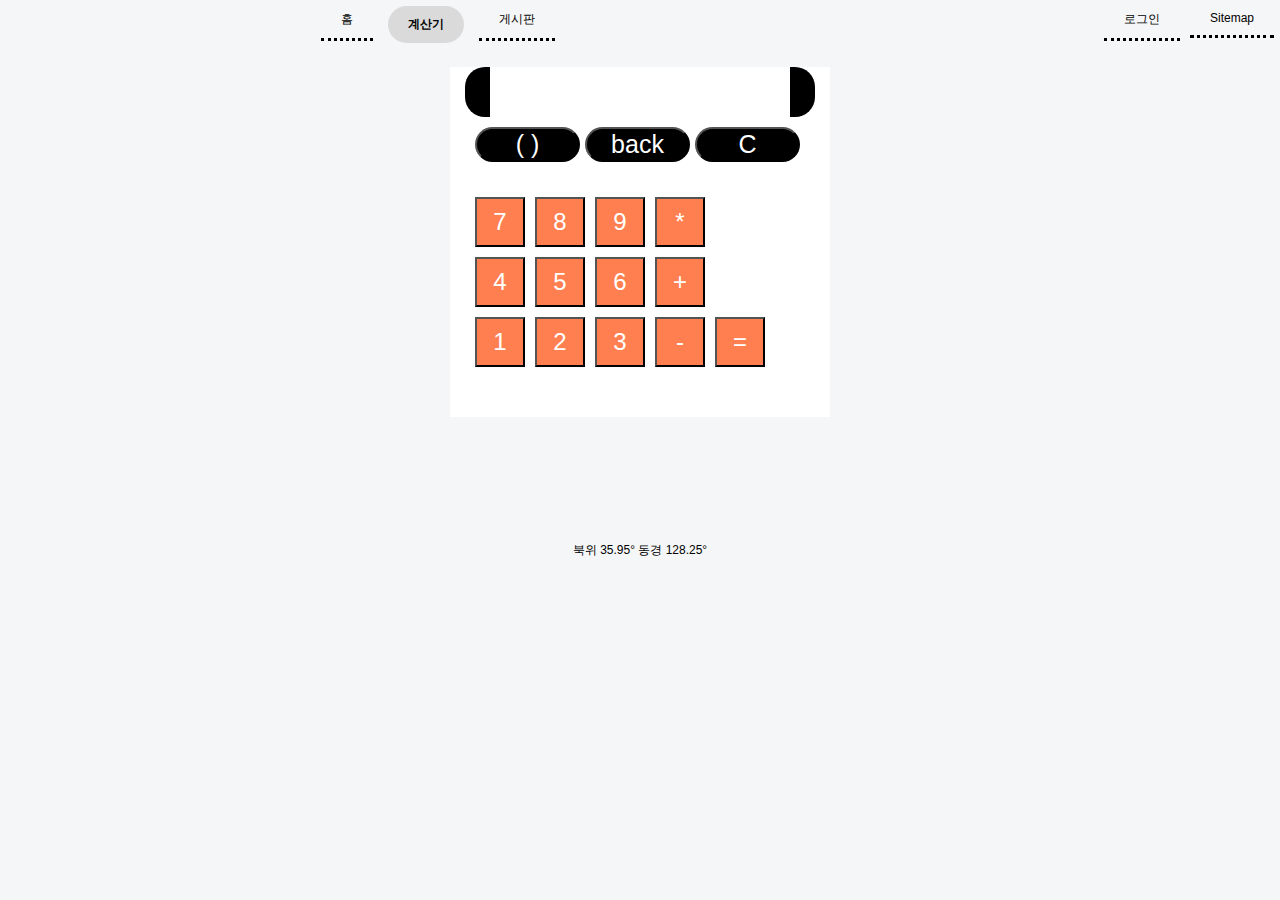
==== portfolio/calc.html @ ec163059 "first" ====
<!DOCTYPE html>
<html lang="en">
<head>
    <meta charset="UTF-8">
    <meta name="viewport" content="width=device-width, initial-scale=1.0">
    <meta http-equiv="X-UA-Compatible" content="ie=edge">
    <title>계산기</title>
    <link rel="stylesheet" href="../css/base.css">
    <link rel="stylesheet" href="../css/calc.css">
</head>
<body>
     <!-- 헤더 -->
     <header>
            <!-- <a href="/myhome/index.html"><img src="/myhome/img/logo.png" alt="logo"></a> -->
    </header>
        <!-- 전역 메뉴 바 -->
        <ul class="gnb">
                <li><a href="/myhome/index.html">홈</a></li>
                <li><a href="/myhome/portfolio/calc.html"class="active">계산기</a></li>
                <li><a href="/myhome/board/list.html">게시판</a></li>
                <li class="float_r"><a href="/myhome/sitemap.html">Sitemap</a></li>
                <li class="float_r"><a href="/myhome/login.html">로그인</a></li>
        </ul>
        <!-- 컨텐츠 -->
        <section>
            <div class="calc">
                <div class="screen">
                    <div class="disp" id="demo" ></div>
                    <div id="textresult"></div>
                </div>
                <div class="top_sign">
                    <button type="button">( )</a>
                    <button type="button" onclick="backText()">back</a>
                    <button type="button" onclick="clearText()">C</a>
                </div>
                <div class="btn">
                    <button type="button" onclick="addNum(this)">7</button>
                    <button type="button" onclick="addNum(this)">8</button>
                    <button type="button" onclick="addNum(this)">9</button>
                    <button type="button" onclick="addSign(this)">*</button>
                    <button type="button" onclick="addNum(this)" style="clear: both;">4</button>
                    <button type="button" onclick="addNum(this)">5</button>
                    <button type="button" onclick="addNum(this)">6</button>
                    <button type="button" onclick="addSign(this)">+</button>
                    <button type="button" onclick="addNum(this)" style="clear: both;">1</button>
                    <button type="button" onclick="addNum(this)">2</button>
                    <button type="button" onclick="addNum(this)">3</button>
                    <button type="button" onclick="addSign(this)">-</button>
                    <button type="button" onclick="addSign(this),showResult()">=</button>
                </div>
            </div>
        </section>
        <!-- 풋터 -->
        <footer>
                <address>
                        북위 35.95° 동경 128.25°
                </address>
        </footer>
</body>
<script>
    var history_arr=[];
    var result= "";
    // var text="";

function addNum(el) {
    var str = el.textContent;
    history_arr.push(str);
    showlist();

    // text += str;
}
function addSign(el) {
    var str = el.textContent;
    if(str !== "=") { history_arr.push(str) };
    showlist();

    if (str === "="){
        var txt = history_arr.join("");
        var evalStr = eval(txt);
        result += evalStr;
    }
}
function showlist() {
    var el = document.getElementById("demo");
    el.innerHTML = history_arr.join("")
}
function showResult() {
    var el = document.getElementById("textresult");
    el.innerHTML = result;
}

function clearText() {
    history_arr=[];
    result="";
    var el = document.getElementById("textresult");
    el.innerHTML = result;
    var el1 = document.getElementById("demo");
    el1.innerHTML = history_arr.join("")
}
function backText() {
    var el = document.getElementById("demo");
    history_arr.pop();
    el.innerHTML = history_arr.join("");
    var el1 = document.getElementById("textresult");
    el1.innerHTML = result;
}

</script>
</html>
---- css/base.css ----
body {
    margin: 0;
    background-color: #f5f6f7;
    font-family: Dotum,'돋움',Helvetica,sans-serif;
    font-size: 12px;  
}
.gnb {
    list-style: none;
    margin: 0; padding: 0; overflow: hidden;
    /* background-color: rgb(197, 40, 218); */
    height: 45px;
    margin-bottom: 20px;
    margin-left:315px;
    padding: 1px 1px;
}
.gnb li {
    float: left;
    margin : 0px 5px;
    /* padding-left: 2px; */
    /* background-color: rgb(197, 40, 218); */
    border-bottom : dotted black;

}
.gnb .float_r  {float: right;}
.gnb li a {
    text-decoration: none;
    display: block;
    color: black;
    text-align: center;
    padding: 10px 20px;

}

.clearfix {
    content: "";
    clear: both;
    display : table; 
}

header a img {
    width : 50px;
}

.gnb li a:hover {
    
    color : gray;
}

div , a, input, textarea, button {
    box-sizing: border-box;
}

.main {
    /* border : dotted black; */
    width: 640px;
    height: 450px;
    margin :auto;
    text-align: center;
    background-image: url("/myhome/img/bears.png");
    background-repeat: no-repeat;
}
 .active
 {
    margin: 5px;
    border-width: 2px;
    border-radius: 25px;
    border: black;
    font-weight: bold;
    background-color: #dadada;
}

 .no_underline {
     text-decoration: none;
 }

 .font_size25px {
     font-size: 25px;
     text-align: inherit;
 }

 /* 풋터 영역 */

 footer address {
    margin: auto;
    list-style: none;
    font: verdana;
    width: 768px; height: 14px;
    font-style: normal;
    text-align: center;
    margin-top: 125px;
 }
---- css/calc.css ----
.calc {
    background-color: white;
    width: 380px;
    height: 350px;
    margin:auto;
}

.screen {
    padding-left: 25px;
    width: 350px;
    height: 50px;
    background-color: black;
    display: block;
    border-radius: 20px;
    margin: auto;
    margin-bottom: 10px;
    font-size: 50px;
    text-align: right;
}
.disp {
    width: 300px;
    height: 25px;
    background-color: white;
    text-align: right;
    font-size: 25px;
}
#textresult {
    width: 300px;
    height: 25px;
    background-color: white;
    text-align: right;
    font-size: 25px;
}
.top_sign button {
    width: 105px;
    height: 35px;
    display: block;
    background-color: black;
    float: left;
    border-radius: 20px;
    font-size: 25px;
    color: white;
    text-align: center;
    text-decoration: none;
    margin-left: 5px;

}


.btn button {
    width: 90px;
    height: 90px;
    display: block;
    color: white;
    text-align: center;
    text-decoration: none;
    font-size: 50px;
    margin: 5px;
    float: left;
    
}


.calc .btn button {
    background-color: coral;
    width: 50px;
    height: 50px;
    text-align: center;
    font-size: 2em;
}

.btn {
    height: 360px;
    margin-left: 5px;
    margin-right: 5px;
    /* border : 1px solid red; */
    margin-top : 10px;
    padding: 15px;
}


.top_sign {
    width: 340px;
    height: 40px;
    /* border : 1px solid red; */
    margin : auto;
}

.calc button:hover {
    background-color: white;
    color: black;
}
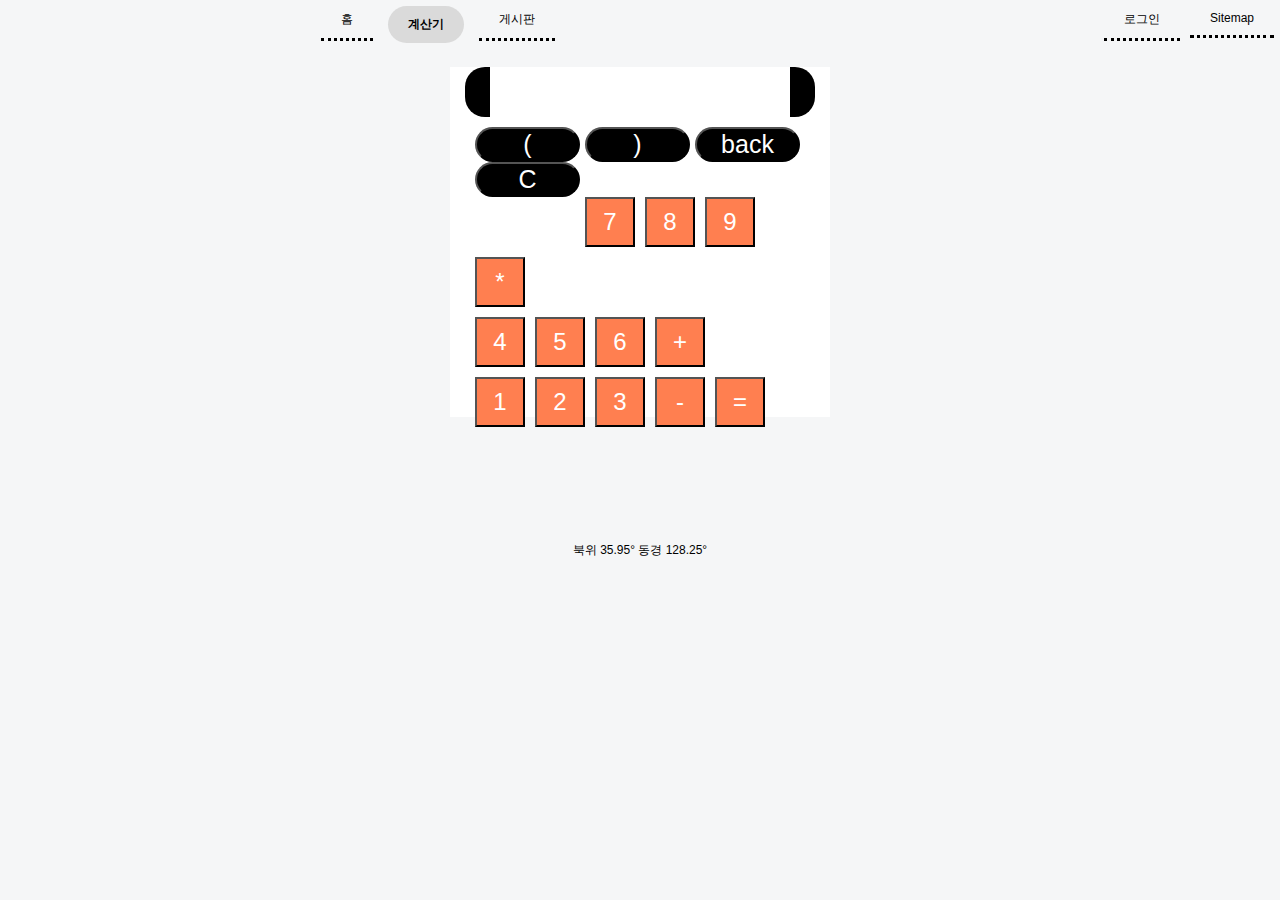
==== commit 6ddbdafb: "9-26 14:00 cal change" ====
--- a/portfolio/calc.html
+++ b/portfolio/calc.html
@@ -29,24 +29,25 @@
                     <div id="textresult"></div>
                 </div>
                 <div class="top_sign">
-                    <button type="button">( )</a>
+                    <button type="button" onclick="addStr(this)" data-num="(">(</a>
+                    <button type="button" onclick="addStr(this)" data-num=")">)</a>
                     <button type="button" onclick="backText()">back</a>
                     <button type="button" onclick="clearText()">C</a>
                 </div>
                 <div class="btn">
-                    <button type="button" onclick="addNum(this)">7</button>
-                    <button type="button" onclick="addNum(this)">8</button>
-                    <button type="button" onclick="addNum(this)">9</button>
-                    <button type="button" onclick="addSign(this)">*</button>
-                    <button type="button" onclick="addNum(this)" style="clear: both;">4</button>
-                    <button type="button" onclick="addNum(this)">5</button>
-                    <button type="button" onclick="addNum(this)">6</button>
-                    <button type="button" onclick="addSign(this)">+</button>
-                    <button type="button" onclick="addNum(this)" style="clear: both;">1</button>
-                    <button type="button" onclick="addNum(this)">2</button>
-                    <button type="button" onclick="addNum(this)">3</button>
-                    <button type="button" onclick="addSign(this)">-</button>
-                    <button type="button" onclick="addSign(this),showResult()">=</button>
+                    <button type="button" onclick="addStr(this)" data-num="7">7</button>
+                    <button type="button" onclick="addStr(this)" data-num='8'>8</button>
+                    <button type="button" onclick="addStr(this)" data-num="9">9</button>
+                    <button type="button" onclick="addStr(this)" data-num="*">*</button>
+                    <button type="button" onclick="addStr(this)" data-num="4"style="clear: both;">4</button>
+                    <button type="button" onclick="addStr(this)" data-num="5">5</button>
+                    <button type="button" onclick="addStr(this)" data-num="6">6</button>
+                    <button type="button" onclick="addStr(this)" data-num="+">+</button>
+                    <button type="button" onclick="addStr(this)" data-num="1"style="clear: both;">1</button>
+                    <button type="button" onclick="addStr(this)" data-num="2">2</button>
+                    <button type="button" onclick="addStr(this)" data-num="3">3</button>
+                    <button type="button" onclick="addStr(this)" data-num="-">-</button>
+                    <button type="button" onclick="addStr(this),showResult()"data-num="=">=</button>
                 </div>
             </div>
         </section>
@@ -58,51 +59,84 @@
         </footer>
 </body>
 <script>
-    var history_arr=[];
-    var result= "";
-    // var text="";
+    var MyEnv ={
+        history_arr: [],
+        result : "",
+        el : document.getElementById("demo"),
+        el1 : document.getElementById("textresult"),
+        NumClicked : false,
+    }
 
-function addNum(el) {
-    var str = el.textContent;
-    history_arr.push(str);
+// function addNum(el) {
+//     var str = el.textContent;
+//     MyEnv.history_arr.push(str);
+//     showlist();
+
+//     // text += str;
+// }
+// function addSign(el) {
+//     var str = el.textContent;
+//     if(str !== "=") { MyEnv.history_arr.push(str) };
+//     showlist();
+
+//     if (str === "="){
+//         var txt = MyEnv.history_arr.join("");
+//         var evalStr = eval(txt);
+//         MyEnv.result += evalStr;
+//     }
+// }
+
+function addStr(x) {
+    
+    // if(str !== "=") {  MyEnv.history_arr.push(str) 
+    var str = x.dataset.num;
+    if (str === "="){
+        var txt =  MyEnv.history_arr.join("");
+        var evalStr = eval(txt);
+        MyEnv.result += evalStr;
+    }
+    // if (str === "+" || str === "-"|| str === "*" || str === "/") {
+    //     MyEnv.result ="";
+    //     MyEnv.el1.innerHTML = MyEnv.result;
+    // }
+   
+    if(MyEnv.NumClicked == false){
+        if(isNaN(str) == true){
+
+        }else{
+            MyEnv.history_arr.push(str);
+        }
+    }else{
+        MyEnv.history_arr.push(str);
+    }
+
+    if(isNaN(str) == true) { 
+        MyEnv.NumClicked = false;
+    }else{
+        MyEnv.NumClicked = true;
+    }
     showlist();
+}
 
-    // text += str;
-}
-function addSign(el) {
-    var str = el.textContent;
-    if(str !== "=") { history_arr.push(str) };
-    showlist();
 
-    if (str === "="){
-        var txt = history_arr.join("");
-        var evalStr = eval(txt);
-        result += evalStr;
-    }
-}
 function showlist() {
-    var el = document.getElementById("demo");
-    el.innerHTML = history_arr.join("")
+    MyEnv.el.innerHTML = MyEnv.history_arr.join("")
 }
 function showResult() {
-    var el = document.getElementById("textresult");
-    el.innerHTML = result;
+    MyEnv.el1.innerHTML = MyEnv.result;
 }
 
 function clearText() {
-    history_arr=[];
-    result="";
-    var el = document.getElementById("textresult");
-    el.innerHTML = result;
-    var el1 = document.getElementById("demo");
-    el1.innerHTML = history_arr.join("")
+    MyEnv.history_arr=[];
+    MyEnv.result="";
+    MyEnv.el1.innerHTML = MyEnv.result;
+    MyEnv.el.innerHTML = MyEnv.history_arr.join("")
 }
 function backText() {
-    var el = document.getElementById("demo");
-    history_arr.pop();
-    el.innerHTML = history_arr.join("");
-    var el1 = document.getElementById("textresult");
-    el1.innerHTML = result;
+    MyEnv.history_arr.pop();
+    MyEnv.el.innerHTML = MyEnv.history_arr.join("");
+    MyEnv.result="";
+    MyEnv.el1.innerHTML = MyEnv.result;
 }
 
 </script>
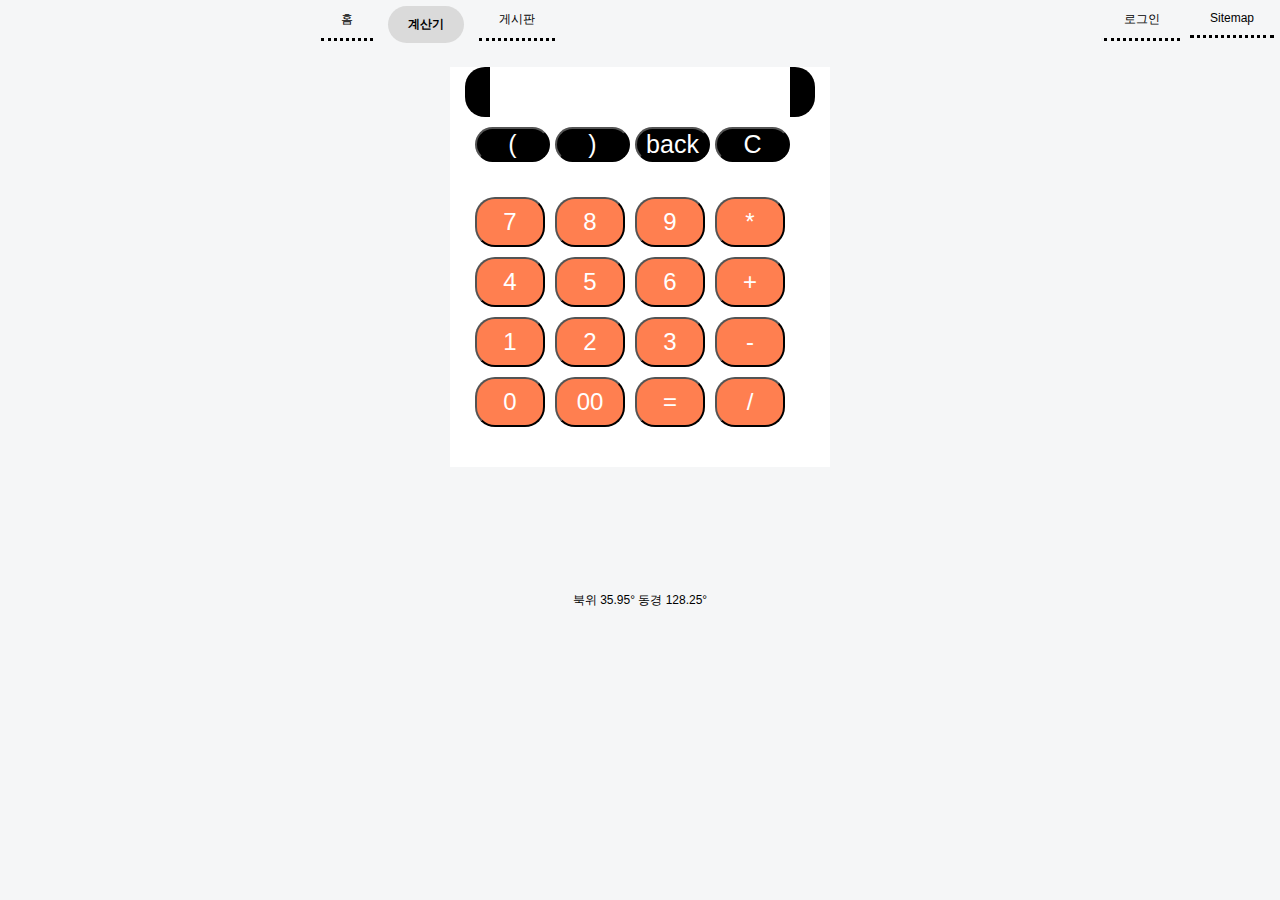
==== commit 4f9be199: "9-26 14:21 cal change" ====
--- a/portfolio/calc.html
+++ b/portfolio/calc.html
@@ -47,7 +47,10 @@
                     <button type="button" onclick="addStr(this)" data-num="2">2</button>
                     <button type="button" onclick="addStr(this)" data-num="3">3</button>
                     <button type="button" onclick="addStr(this)" data-num="-">-</button>
+                    <button type="button" onclick="addStr(this)" data-num="0">0</button>
+                    <button type="button" onclick="addStr(this)" data-num="00">00</button>
                     <button type="button" onclick="addStr(this),showResult()"data-num="=">=</button>
+                    <button type="button" onclick="addStr(this)" data-num="/">/</button>
                 </div>
             </div>
         </section>
@@ -90,6 +93,7 @@
     
     // if(str !== "=") {  MyEnv.history_arr.push(str) 
     var str = x.dataset.num;
+    var lst_el = MyEnv.history_arr[MyEnv.history_arr-1];
     if (str === "="){
         var txt =  MyEnv.history_arr.join("");
         var evalStr = eval(txt);
@@ -100,7 +104,7 @@
     //     MyEnv.el1.innerHTML = MyEnv.result;
     // }
    
-    if(MyEnv.NumClicked == false){
+    if (lst_el === "+" || lst_el === "-"|| lst_el === "*" || lst_el === "/"){
         if(isNaN(str) == true){
 
         }else{
@@ -110,11 +114,11 @@
         MyEnv.history_arr.push(str);
     }
 
-    if(isNaN(str) == true) { 
-        MyEnv.NumClicked = false;
-    }else{
-        MyEnv.NumClicked = true;
-    }
+    // if(isNaN(str) == true) { 
+    //     MyEnv.NumClicked = false;
+    // }else{
+    //     MyEnv.NumClicked = true;
+    // }
     showlist();
 }
 
--- a/css/calc.css
+++ b/css/calc.css
@@ -1,7 +1,7 @@
 .calc {
     background-color: white;
     width: 380px;
-    height: 350px;
+    height: 400px;
     margin:auto;
 }
 
@@ -32,7 +32,7 @@
     font-size: 25px;
 }
 .top_sign button {
-    width: 105px;
+    width: 75px;
     height: 35px;
     display: block;
     background-color: black;
@@ -48,8 +48,6 @@
 
 
 .btn button {
-    width: 90px;
-    height: 90px;
     display: block;
     color: white;
     text-align: center;
@@ -63,14 +61,16 @@
 
 .calc .btn button {
     background-color: coral;
-    width: 50px;
+    width: 70px;
     height: 50px;
     text-align: center;
     font-size: 2em;
+    border-radius: 20px;
+    text-decoration: none;
 }
 
 .btn {
-    height: 360px;
+    height: 400px;
     margin-left: 5px;
     margin-right: 5px;
     /* border : 1px solid red; */
